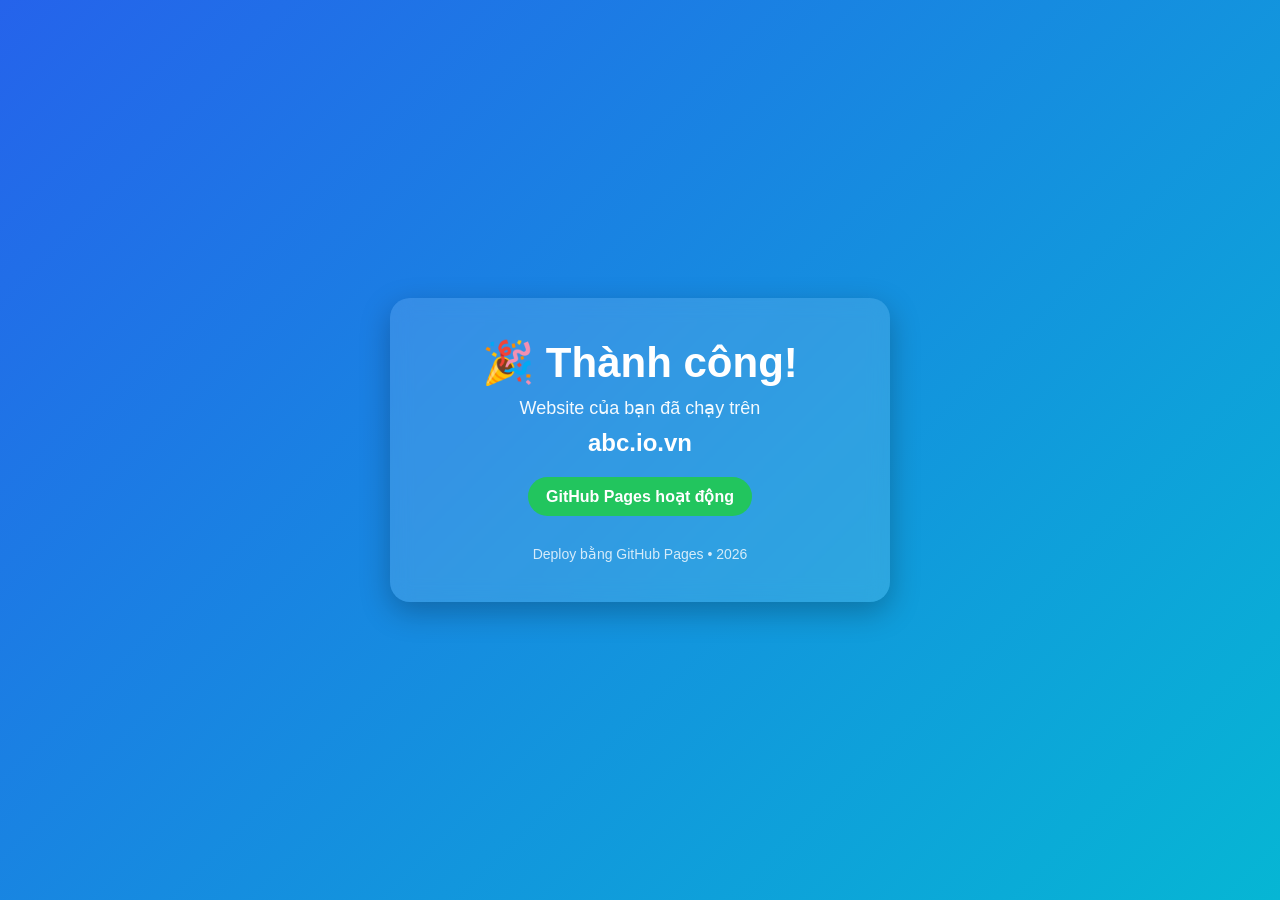
==== index.html @ 586cd8fd "Create index.html" ====
<!DOCTYPE html>
<html lang="vi">
<head>
  <meta charset="UTF-8">
  <meta name="viewport" content="width=device-width, initial-scale=1.0">
  <title>abc.io.vn</title>

  <style>
    *{
      margin:0;
      padding:0;
      box-sizing:border-box;
      font-family:Arial, Helvetica, sans-serif;
    }

    body{
      background:linear-gradient(135deg,#2563eb,#06b6d4);
      min-height:100vh;
      display:flex;
      justify-content:center;
      align-items:center;
      color:white;
    }

    .card{
      background:rgba(255,255,255,0.12);
      backdrop-filter:blur(10px);
      padding:40px;
      border-radius:20px;
      text-align:center;
      width:90%;
      max-width:500px;
      box-shadow:0 10px 30px rgba(0,0,0,.25);
    }

    h1{
      font-size:42px;
      margin-bottom:10px;
    }

    p{
      font-size:18px;
      opacity:.95;
      margin:10px 0;
    }

    .status{
      display:inline-block;
      margin-top:20px;
      padding:10px 18px;
      background:#22c55e;
      border-radius:999px;
      font-weight:bold;
    }

    footer{
      margin-top:30px;
      font-size:14px;
      opacity:.8;
    }
  </style>
</head>

<body>

<div class="card">

  <h1>🎉 Thành công!</h1>

  <p>Website của bạn đã chạy trên</p>

  <h2>abc.io.vn</h2>

  <div class="status">
    GitHub Pages hoạt động
  </div>

  <footer>
    Deploy bằng GitHub Pages • 2026
  </footer>

</div>

</body>
</html>
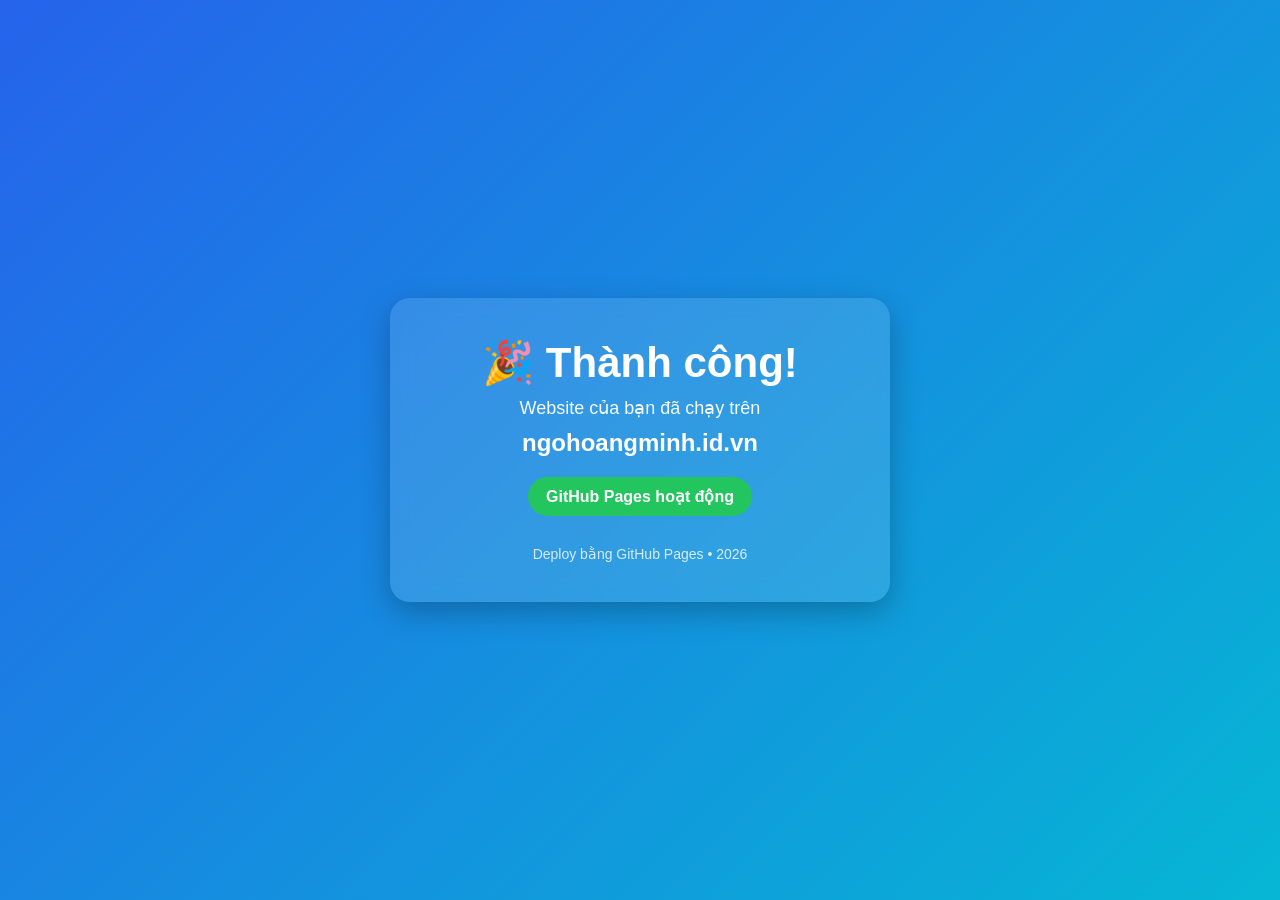
==== commit 9a42fee5: "Update index.html" ====
--- a/index.html
+++ b/index.html
@@ -69,7 +69,7 @@
 
   <p>Website của bạn đã chạy trên</p>
 
-  <h2>abc.io.vn</h2>
+  <h2>ngohoangminh.id.vn</h2>
 
   <div class="status">
     GitHub Pages hoạt động
